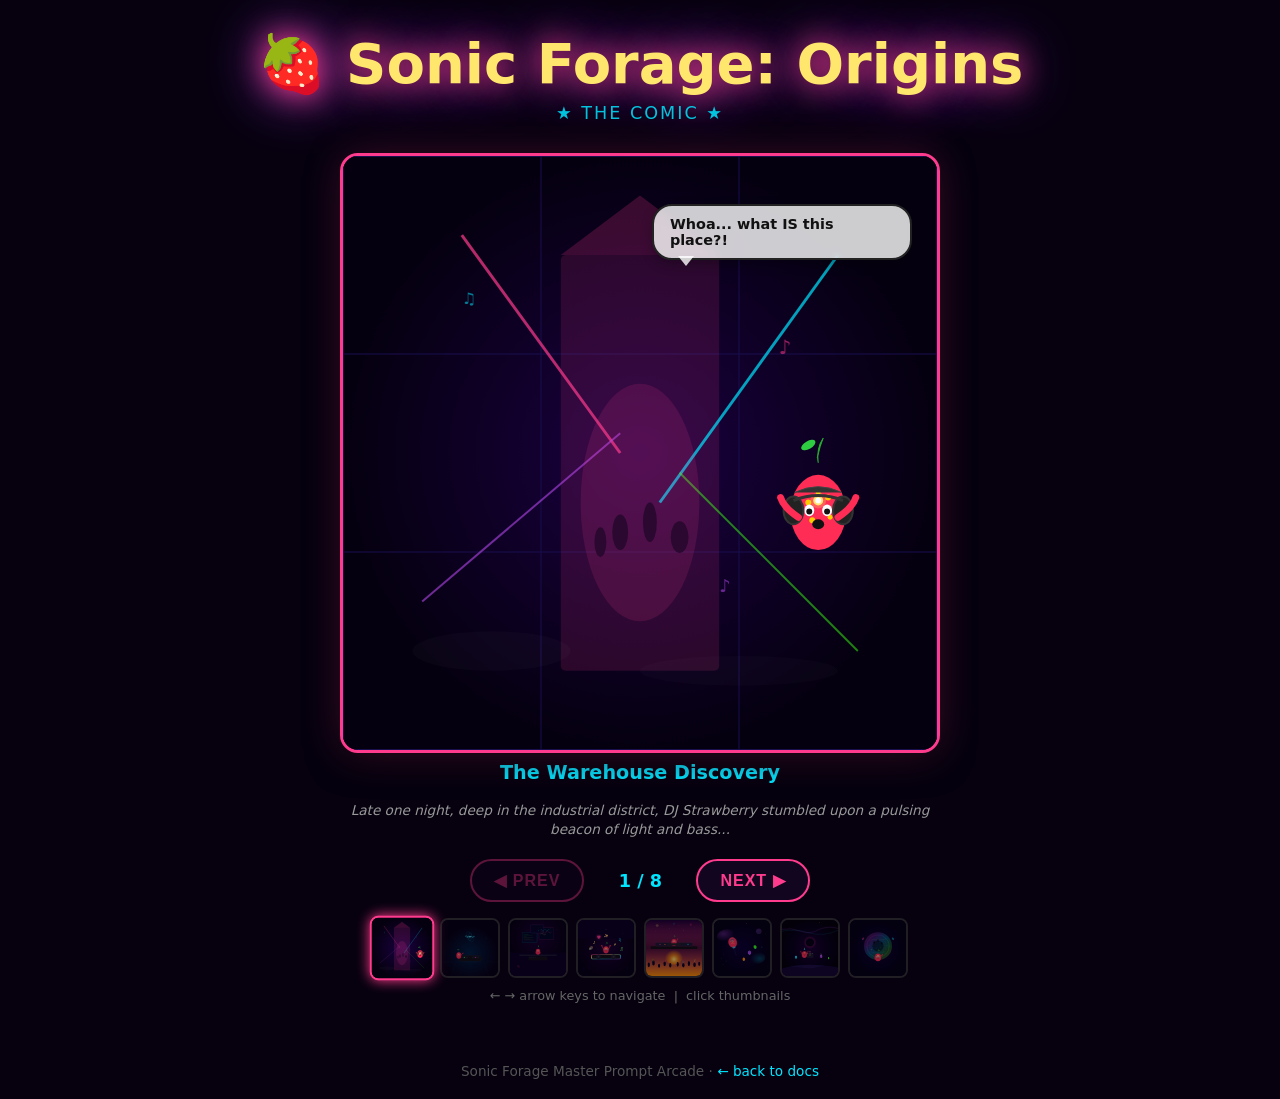
==== docs/comic/index.html @ 228ce19d "feat: add Sonic Forage origin comic strip" ====
<!DOCTYPE html>
<html lang="en">
<head>
<meta charset="utf-8">
<meta name="viewport" content="width=device-width,initial-scale=1">
<title>Sonic Forage: Origin Comic</title>
<style>
  :root {
    --bg: #06000f;
    --card-bg: #120520;
    --pink: #ff3b8d;
    --cyan: #00e5ff;
    --yellow: #ffe66d;
    --purple: #b347ea;
    --green: #39ff14;
    --orange: #ff9100;
  }
  * { box-sizing:border-box; margin:0; padding:0; }
  body {
    background: var(--bg);
    color: #fff;
    font-family: 'Segoe UI', system-ui, sans-serif;
    display: flex;
    flex-direction: column;
    align-items: center;
    min-height: 100vh;
    overflow-x: hidden;
  }
  header {
    text-align: center;
    padding: 30px 20px 10px;
  }
  header h1 {
    font-size: clamp(28px, 6vw, 56px);
    color: var(--yellow);
    text-shadow: 0 0 30px var(--pink), 0 0 60px var(--purple);
    line-height: 1.2;
    margin-bottom: 6px;
  }
  header .subtitle {
    color: var(--cyan);
    font-size: 1.1rem;
    opacity: 0.85;
    letter-spacing: 2px;
  }

  /* ---------- comic reader ---------- */
  .reader {
    position: relative;
    width: 100%;
    max-width: 680px;
    margin: 20px auto 40px;
    display: flex;
    flex-direction: column;
    align-items: center;
  }
  .panel-wrapper {
    position: relative;
    width: 100%;
    max-width: 600px;
    aspect-ratio: 1 / 1;
    border: 3px solid var(--pink);
    border-radius: 18px;
    overflow: hidden;
    background: #0a0020;
    box-shadow: 0 0 40px #ff3b8d33, 0 8px 32px #0008;
    transition: opacity 0.3s, transform 0.3s;
  }
  .panel-wrapper.transitioning {
    opacity: 0;
    transform: scale(0.96);
  }
  .panel-svg {
    width: 100%;
    height: 100%;
    display: block;
  }

  /* speech bubble overlay */
  .bubble {
    position: absolute;
    background: #fffc;
    backdrop-filter: blur(4px);
    border: 2px solid #222;
    border-radius: 20px;
    padding: 10px 16px;
    font-weight: 700;
    font-size: 0.9rem;
    color: #111;
    max-width: 260px;
    box-shadow: 0 4px 12px #0004;
    z-index: 10;
    pointer-events: none;
    animation: popIn 0.4s ease-out;
  }
  .bubble::after {
    content: '';
    position: absolute;
    bottom: -8px;
    left: 24px;
    width: 0; height: 0;
    border-left: 8px solid transparent;
    border-right: 8px solid transparent;
    border-top: 10px solid #fffc;
  }
  .bubble.right::after { left: auto; right: 24px; }
  .bubble.thought {
    border-radius: 50px;
    background: #ffeef8ee;
    border-style: dashed;
  }
  @keyframes popIn {
    from { opacity:0; transform: translateY(10px) scale(0.9); }
    to { opacity:1; transform: translateY(0) scale(1); }
  }

  /* navigation */
  .nav {
    display: flex;
    align-items: center;
    gap: 16px;
    margin-top: 20px;
    flex-wrap: wrap;
    justify-content: center;
  }
  .nav button {
    background: var(--card-bg);
    border: 2px solid var(--pink);
    color: var(--pink);
    padding: 10px 22px;
    border-radius: 30px;
    font-size: 1rem;
    font-weight: 700;
    cursor: pointer;
    transition: all 0.2s;
    letter-spacing: 1px;
  }
  .nav button:hover {
    background: var(--pink);
    color: #fff;
    box-shadow: 0 0 20px var(--pink);
  }
  .nav button:disabled {
    opacity: 0.35;
    cursor: default;
    pointer-events: none;
  }
  .nav .panel-indicator {
    color: var(--cyan);
    font-weight: 700;
    font-size: 1.1rem;
    min-width: 80px;
    text-align: center;
  }

  /* thumbnail strip */
  .thumb-strip {
    display: flex;
    gap: 8px;
    flex-wrap: wrap;
    justify-content: center;
    margin-top: 16px;
    max-width: 600px;
  }
  .thumb {
    width: 60px;
    height: 60px;
    border: 2px solid #333;
    border-radius: 8px;
    overflow: hidden;
    cursor: pointer;
    transition: all 0.2s;
    opacity: 0.6;
  }
  .thumb:hover, .thumb.active {
    border-color: var(--pink);
    opacity: 1;
    box-shadow: 0 0 12px var(--pink);
    transform: scale(1.08);
  }
  .thumb svg { width:100%; height:100%; }

  /* keyboard hint */
  .key-hint {
    color: #666;
    font-size: 0.8rem;
    margin-top: 10px;
    text-align: center;
  }

  footer {
    text-align: center;
    padding: 20px;
    color: #555;
    font-size: 0.85rem;
  }
  footer a { color: var(--cyan); text-decoration: none; }
  footer a:hover { color: var(--pink); }
</style>
</head>
<body>

<header>
  <h1>🍓 Sonic Forage: Origins</h1>
  <div class="subtitle">★ THE COMIC ★</div>
</header>

<div class="reader">
  <div class="panel-wrapper" id="panelContainer">
    <!-- panels injected by JS -->
  </div>

  <div class="nav">
    <button id="btnPrev" onclick="goPanel(-1)">◀ PREV</button>
    <span class="panel-indicator" id="panelIndicator">1 / 8</span>
    <button id="btnNext" onclick="goPanel(1)">NEXT ▶</button>
  </div>

  <div class="thumb-strip" id="thumbStrip"></div>

  <div class="key-hint">← → arrow keys to navigate &nbsp;|&nbsp; click thumbnails</div>
</div>

<footer>
  Sonic Forage Master Prompt Arcade · <a href="../">← back to docs</a>
</footer>

<script>
// ========== PANEL DATA ==========
const panels = [
  {
    title: "The Warehouse Discovery",
    caption: "Late one night, deep in the industrial district, DJ Strawberry stumbled upon a pulsing beacon of light and bass...",
    bubble: { text: "Whoa... what IS this place?!", top: "8%", left: "52%", cls: "" },
    svg: `<defs>
      <radialGradient id="g1" cx="50%" cy="50%"><stop offset="0%" stop-color="#1a0040"/><stop offset="100%" stop-color="#050010"/></radialGradient>
      <linearGradient id="laser1" x1="0" y1="0" x2="1" y2="1"><stop offset="0%" stop-color="#ff3b8d"/><stop offset="100%" stop-color="#ff3b8d00"/></linearGradient>
      <linearGradient id="laser2" x1="1" y1="0" x2="0" y2="1"><stop offset="0%" stop-color="#00e5ff"/><stop offset="100%" stop-color="#00e5ff00"/></linearGradient>
      <radialGradient id="glow3" cx="50%" cy="30%"><stop offset="0%" stop-color="#ffe66d"/><stop offset="50%" stop-color="#ff3b8d88"/><stop offset="100%" stop-color="#ff3b8d00"/></radialGradient>
    </defs>
    <rect width="600" height="600" fill="url(#g1)"/>
    <!-- warehouse structure -->
    <rect x="0" y="0" width="600" height="600" fill="none" stroke="#1a1050" stroke-width="2"/>
    <line x1="0" y1="200" x2="600" y2="200" stroke="#1a1050" stroke-width="1"/>
    <line x1="0" y1="400" x2="600" y2="400" stroke="#1a1050" stroke-width="1"/>
    <line x1="200" y1="0" x2="200" y2="600" stroke="#1a1050" stroke-width="1"/>
    <line x1="400" y1="0" x2="400" y2="600" stroke="#1a1050" stroke-width="1"/>
    <!-- doorway light -->
    <rect x="220" y="100" width="160" height="420" fill="#ff3b8d22" rx="5"/>
    <polygon points="220,100 300,40 380,100" fill="#ff3b8d33"/>
    <!-- laser beams -->
    <line x1="280" y1="300" x2="120" y2="80" stroke="#ff3b8d" stroke-width="3" opacity="0.7"/>
    <line x1="320" y1="350" x2="500" y2="100" stroke="#00e5ff" stroke-width="3" opacity="0.7"/>
    <line x1="280" y1="280" x2="80" y2="450" stroke="#b347ea" stroke-width="2" opacity="0.6"/>
    <line x1="340" y1="320" x2="520" y2="500" stroke="#39ff14" stroke-width="2" opacity="0.5"/>
    <!-- crowd silhouettes inside -->
    <ellipse cx="280" cy="380" rx="8" ry="18" fill="#0a0020"/>
    <ellipse cx="310" cy="370" rx="7" ry="20" fill="#0a0020"/>
    <ellipse cx="340" cy="385" rx="9" ry="16" fill="#0a0020"/>
    <ellipse cx="260" cy="390" rx="6" ry="15" fill="#0a0020"/>
    <!-- DJ Strawberry at entrance -->
    <g transform="translate(480, 320)">
      <!-- body -->
      <ellipse cx="0" cy="40" rx="28" ry="38" fill="#ff2d55"/>
      <!-- strawberry seeds -->
      <circle cx="-10" cy="30" r="3" fill="#ffcc00"/>
      <circle cx="10" cy="25" r="3" fill="#ffcc00"/>
      <circle cx="-6" cy="48" r="3" fill="#ffcc00"/>
      <circle cx="12" cy="45" r="2.5" fill="#ffcc00"/>
      <circle cx="0" cy="20" r="2.5" fill="#ffcc00"/>
      <!-- stem -->
      <path d="M0,-10 Q-2,-25 5,-35 Q2,-28 -1,-15" fill="#2ecc40" stroke="#27ae30" stroke-width="1"/>
      <ellipse cx="-10" cy="-28" rx="8" ry="4" fill="#2ecc40" transform="rotate(-30,-10,-28)"/>
      <!-- eyes -->
      <ellipse cx="-9" cy="38" rx="5" ry="6" fill="white"/>
      <ellipse cx="9" cy="38" rx="5" ry="6" fill="white"/>
      <circle cx="-9" cy="39" r="3" fill="#111"/>
      <circle cx="9" cy="39" r="3" fill="#111"/>
      <!-- third eye - glowing -->
      <circle cx="0" cy="28" r="5" fill="#ffe66d"/>
      <circle cx="0" cy="28" r="8" fill="#ffe66d44"/>
      <circle cx="0" cy="28" r="3" fill="#fff"/>
      <!-- mouth - amazed -->
      <ellipse cx="0" cy="52" rx="6" ry="5" fill="#111"/>
      <!-- headphones -->
      <ellipse cx="-25" cy="38" rx="10" ry="14" fill="#222" stroke="#333" stroke-width="2"/>
      <ellipse cx="25" cy="38" rx="10" ry="14" fill="#222" stroke="#333" stroke-width="2"/>
      <path d="M-25,28 Q0,18 25,28" fill="none" stroke="#333" stroke-width="3"/>
      <!-- hoodie hint -->
      <path d="M-24,20 Q0,8 24,20" fill="#333" stroke="#444" stroke-width="1"/>
      <!-- arms -->
      <path d="M-20,45 Q-35,35 -38,25" fill="none" stroke="#ff2d55" stroke-width="7" stroke-linecap="round"/>
      <path d="M20,45 Q35,35 38,25" fill="none" stroke="#ff2d55" stroke-width="7" stroke-linecap="round"/>
    </g>
    <!-- smoke/fog -->
    <ellipse cx="150" cy="500" rx="80" ry="20" fill="#fff1" opacity="0.3"/>
    <ellipse cx="400" cy="520" rx="100" ry="15" fill="#fff1" opacity="0.25"/>
    <!-- music notes floating -->
    <text x="440" y="200" font-size="20" fill="#ff3b8d88">♪</text>
    <text x="120" y="150" font-size="16" fill="#00e5ff88">♫</text>
    <text x="380" y="440" font-size="18" fill="#b347ea88">♪</text>
    <!-- glow from inside -->
    <ellipse cx="300" cy="350" rx="60" ry="120" fill="#ff3b8d22"/>`
  },
  {
    title: "Meeting Ralph",
    caption: "Inside, the music wasn't coming from a DJ — it was alive. A swirling AI entity named Ralph introduced itself...",
    bubble: { text: "Hello, little berry. I am Ralph — the AI loop. Wanna jam?", top: "70%", left: "8%", cls: "" },
    svg: `<defs>
      <radialGradient id="g2" cx="50%" cy="60%"><stop offset="0%" stop-color="#002040"/><stop offset="100%" stop-color="#050010"/></radialGradient>
      <linearGradient id="ralphGrad" x1="0" y1="1" x2="0" y2="0"><stop offset="0%" stop-color="#00e5ff"/><stop offset="50%" stop-color="#00e5ffaa"/><stop offset="100%" stop-color="#00e5ff00"/></linearGradient>
    </defs>
    <rect width="600" height="600" fill="url(#g2)"/>
    <!-- grid floor -->
    <line x1="0" y1="450" x2="600" y2="450" stroke="#003366" stroke-width="1"/>
    <line x1="0" y1="500" x2="600" y2="500" stroke="#00336644" stroke-width="1"/>
    <line x1="0" y1="550" x2="600" y2="550" stroke="#00336622" stroke-width="1"/>
    <line x1="150" y1="450" x2="100" y2="600" stroke="#003366" stroke-width="1"/>
    <line x1="300" y1="450" x2="300" y2="600" stroke="#003366" stroke-width="1"/>
    <line x1="450" y1="450" x2="500" y2="600" stroke="#003366" stroke-width="1"/>
    <!-- DJ deck -->
    <rect x="180" y="380" width="240" height="60" rx="10" fill="#111" stroke="#333" stroke-width="2"/>
    <rect x="200" y="390" width="80" height="20" rx="5" fill="#1a1a2e"/>
    <circle cx="240" cy="400" r="6" fill="#39ff14" opacity="0.8"/>
    <rect x="320" y="390" width="80" height="20" rx="5" fill="#1a1a2e"/>
    <circle cx="360" cy="400" r="6" fill="#ff3b8d" opacity="0.8"/>
    <!-- Ralph - the AI loop -->
    <g transform="translate(300, 180)">
      <!-- energy rings -->
      <ellipse cx="0" cy="0" rx="60" ry="25" fill="none" stroke="#00e5ff" stroke-width="2" opacity="0.4">
        <animateTransform attributeName="transform" type="rotate" from="0" to="360" dur="8s" repeatCount="indefinite"/>
      </ellipse>
      <ellipse cx="0" cy="0" rx="45" ry="18" fill="none" stroke="#00e5ff" stroke-width="2" opacity="0.6">
        <animateTransform attributeName="transform" type="rotate" from="360" to="0" dur="6s" repeatCount="indefinite"/>
      </ellipse>
      <!-- waveform body -->
      <path d="M-50,0 Q-40,-30 -30,10 Q-20,-25 -10,5 Q0,-20 10,0 Q20,-15 30,10 Q40,-20 50,0" fill="none" stroke="#00e5ff" stroke-width="4"/>
      <path d="M-50,0 Q-40,-30 -30,10 Q-20,-25 -10,5 Q0,-20 10,0 Q20,-15 30,10 Q40,-20 50,0" fill="none" stroke="#fff" stroke-width="1.5" opacity="0.7"/>
      <!-- circuit patterns -->
      <circle cx="0" cy="0" r="4" fill="#fff"/>
      <circle cx="0" cy="0" r="12" fill="#00e5ff33"/>
      <circle cx="0" cy="0" r="20" fill="#00e5ff11"/>
      <!-- "eye" center -->
      <ellipse cx="0" cy="0" rx="8" ry="5" fill="#fff"/>
      <ellipse cx="0" cy="0" rx="4" ry="2.5" fill="#003366"/>
    </g>
    <!-- DJ Strawberry reaching out -->
    <g transform="translate(180, 340)">
      <ellipse cx="0" cy="40" rx="26" ry="34" fill="#ff2d55"/>
      <circle cx="-8" cy="30" r="2.5" fill="#ffcc00"/>
      <circle cx="10" cy="28" r="2.5" fill="#ffcc00"/>
      <circle cx="-4" cy="46" r="2.5" fill="#ffcc00"/>
      <path d="M0,-8 Q-2,-20 4,-30" fill="#2ecc40" stroke="#27ae30" stroke-width="1"/>
      <ellipse cx="-8" cy="-24" rx="7" ry="3" fill="#2ecc40" transform="rotate(-25,-8,-24)"/>
      <ellipse cx="-8" cy="36" rx="5" ry="5" fill="white"/>
      <ellipse cx="8" cy="36" rx="5" ry="5" fill="white"/>
      <circle cx="-8" cy="37" r="2.5" fill="#111"/>
      <circle cx="8" cy="37" r="2.5" fill="#111"/>
      <circle cx="0" cy="26" r="4" fill="#ffe66d"/>
      <circle cx="0" cy="26" r="7" fill="#ffe66d44"/>
      <!-- arm reaching out -->
      <path d="M15,45 Q30,30 45,15" fill="none" stroke="#ff2d55" stroke-width="7" stroke-linecap="round"/>
      <circle cx="45" cy="15" r="5" fill="#ff2d55"/>
    </g>
    <text x="120" y="540" font-size="16" fill="#00e5ff55">♪</text>
    <text x="460" y="200" font-size="20" fill="#00e5ff55">♫</text>`
  },
  {
    title: "Building the OS",
    caption: "Inspired, DJ Strawberry retreated to the lab. Days and nights blur as code, waveforms, and strawberries fuse into something new...",
    bubble: { text: "If I can teach the machines to feel the groove... we can set music FREE!", top: "10%", left: "8%", cls: "thought" },
    svg: `<defs>
      <radialGradient id="g3" cx="50%" cy="30%"><stop offset="0%" stop-color="#1a0030"/><stop offset="100%" stop-color="#050010"/></radialGradient>
    </defs>
    <rect width="600" height="600" fill="url(#g3)"/>
    <!-- room -->
    <rect x="0" y="350" width="600" height="250" fill="#0a0020"/>
    <!-- desk -->
    <rect x="100" y="370" width="400" height="15" rx="4" fill="#1a1a2e"/>
    <!-- holographic screens -->
    <rect x="130" y="130" width="160" height="110" rx="8" fill="#000822" stroke="#00e5ff" stroke-width="1.5" opacity="0.9"/>
    <rect x="310" y="80" width="160" height="130" rx="8" fill="#000822" stroke="#ff3b8d" stroke-width="1.5" opacity="0.9"/>
    <rect x="220" y="50" width="140" height="90" rx="8" fill="#000822" stroke="#b347ea" stroke-width="1.5" opacity="0.8"/>
    <!-- code on screens -->
    <line x1="145" y1="155" x2="200" y2="155" stroke="#39ff14" stroke-width="1.5" opacity="0.8"/>
    <line x1="145" y1="165" x2="240" y2="165" stroke="#39ff14" stroke-width="1.5" opacity="0.6"/>
    <line x1="145" y1="175" x2="180" y2="175" stroke="#39ff14" stroke-width="1.5" opacity="0.8"/>
    <line x1="145" y1="185" x2="250" y2="185" stroke="#ffe66d" stroke-width="1.5" opacity="0.7"/>
    <line x1="145" y1="195" x2="210" y2="195" stroke="#39ff14" stroke-width="1.5" opacity="0.6"/>
    <line x1="145" y1="205" x2="230" y2="205" stroke="#39ff14" stroke-width="1.5" opacity="0.8"/>
    <line x1="145" y1="215" x2="260" y2="215" stroke="#ff3b8d" stroke-width="1.5" opacity="0.7"/>
    <!-- waveforms -->
    <path d="M325,110 Q335,90 345,110 Q355,130 365,110 Q375,90 385,110 Q395,130 405,110 Q415,90 425,110" fill="none" stroke="#00e5ff" stroke-width="2"/>
    <path d="M325,130 Q340,110 355,130 Q370,150 385,130 Q400,110 415,130 Q430,150 445,130" fill="none" stroke="#ff3b8d" stroke-width="2"/>
    <path d="M325,150 Q340,135 355,150 Q370,165 385,150" fill="none" stroke="#ffe66d" stroke-width="2"/>
    <!-- music notes on screens -->
    <text x="300" y="120" font-size="14" fill="#00e5ff">♫</text>
    <text x="430" y="100" font-size="12" fill="#ff3b8d">♪</text>
    <!-- keyboard -->
    <rect x="200" y="390" width="200" height="40" rx="6" fill="#111" stroke="#333" stroke-width="1"/>
    <g fill="#1a1a2e">
      <rect x="208" y="396" width="14" height="12" rx="2"/>
      <rect x="226" y="396" width="14" height="12" rx="2"/>
      <rect x="244" y="396" width="14" height="12" rx="2"/>
      <rect x="262" y="396" width="14" height="12" rx="2"/>
    </g>
    <!-- DJ Strawberry at desk -->
    <g transform="translate(300, 300)">
      <ellipse cx="0" cy="40" rx="24" ry="32" fill="#ff2d55"/>
      <circle cx="-7" cy="28" r="2" fill="#ffcc00"/>
      <circle cx="8" cy="30" r="2" fill="#ffcc00"/>
      <circle cx="-3" cy="44" r="2" fill="#ffcc00"/>
      <path d="M0,-6 Q-1,-16 4,-24" fill="#2ecc40" stroke="#27ae30" stroke-width="1"/>
      <ellipse cx="6" cy="-20" rx="7" ry="3" fill="#2ecc40" transform="rotate(20,6,-20)"/>
      <!-- focused eyes -->
      <ellipse cx="-7" cy="34" rx="4" ry="4" fill="white"/>
      <ellipse cx="7" cy="34" rx="4" ry="4" fill="white"/>
      <circle cx="-7" cy="35" r="2.2" fill="#111"/>
      <circle cx="7" cy="35" r="2.2" fill="#111"/>
      <circle cx="0" cy="24" r="4" fill="#ffe66d"/>
      <circle cx="0" cy="24" r="6" fill="#ffe66d44"/>
      <!-- determined mouth -->
      <line x1="-4" y1="46" x2="4" y2="46" stroke="#111" stroke-width="2" stroke-linecap="round"/>
      <!-- arms typing -->
      <path d="M-15,45 Q-25,50 -30,55" fill="none" stroke="#ff2d55" stroke-width="6" stroke-linecap="round"/>
      <path d="M15,45 Q25,50 30,55" fill="none" stroke="#ff2d55" stroke-width="6" stroke-linecap="round"/>
    </g>
    <!-- ambient elements -->
    <text x="80" y="500" font-size="24" fill="#b347ea33">🍓</text>
    <text x="480" y="300" font-size="18" fill="#ffe66d33">⚡</text>
    <circle cx="500" cy="100" r="2" fill="#fff" opacity="0.5"/>
    <circle cx="100" cy="80" r="1.5" fill="#fff" opacity="0.4"/>
    <circle cx="550" cy="250" r="1" fill="#fff" opacity="0.3"/>`
  },
  {
    title: "The Unicode CDJ",
    caption: "The breakthrough: a DJ controller that speaks in Unicode glyphs. Music symbols float, hearts pulse, lightning strikes the beat...",
    bubble: { text: "BEHOLD! The Unicode CDJ — where every symbol becomes a SOUND! ♪⚡♥", top: "8%", left: "10%", cls: "" },
    svg: `<defs>
      <radialGradient id="g4" cx="50%" cy="50%"><stop offset="0%" stop-color="#1a0030"/><stop offset="100%" stop-color="#050010"/></radialGradient>
      <linearGradient id="rainbow" x1="0" y1="0" x2="1" y2="1"><stop offset="0%" stop-color="#ff3b8d"/><stop offset="33%" stop-color="#ffe66d"/><stop offset="66%" stop-color="#00e5ff"/><stop offset="100%" stop-color="#b347ea"/></linearGradient>
    </defs>
    <rect width="600" height="600" fill="url(#g4)"/>
    <!-- stage backdrop -->
    <rect x="0" y="0" width="600" height="200" fill="#0a0020"/>
    <!-- DJ deck "Unicode CDJ" -->
    <rect x="140" y="370" width="320" height="50" rx="12" fill="url(#rainbow)" opacity="0.9"/>
    <rect x="150" y="376" width="300" height="38" rx="8" fill="#111"/>
    <!-- deck platters -->
    <circle cx="220" cy="395" r="25" fill="#1a1a2e" stroke="#333" stroke-width="1.5"/>
    <circle cx="220" cy="395" r="10" fill="#333"/>
    <circle cx="380" cy="395" r="25" fill="#1a1a2e" stroke="#333" stroke-width="1.5"/>
    <circle cx="380" cy="395" r="10" fill="#333"/>
    <!-- Unicode glyphs floating -->
    <text x="160" y="260" font-size="40" fill="#ffe66d" filter="drop-shadow(0 0 8px #ffe66d)">♪</text>
    <text x="430" y="230" font-size="36" fill="#00e5ff" filter="drop-shadow(0 0 8px #00e5ff)">♫</text>
    <text x="200" y="200" font-size="50" fill="#ff3b8d" filter="drop-shadow(0 0 10px #ff3b8d)">♥</text>
    <text x="380" y="280" font-size="44" fill="#ffe66d" filter="drop-shadow(0 0 8px #ffe66d)">⚡</text>
    <text x="280" y="180" font-size="38" fill="#b347ea" filter="drop-shadow(0 0 8px #b347ea)">✨</text>
    <text x="450" y="320" font-size="30" fill="#39ff14" filter="drop-shadow(0 0 6px #39ff14)">🎵</text>
    <text x="120" y="310" font-size="32" fill="#ff9100" filter="drop-shadow(0 0 6px #ff9100)">🔊</text>
    <!-- glyph trails -->
    <line x1="220" y1="320" x2="180" y2="270" stroke="#ffe66d" stroke-width="1" opacity="0.5"/>
    <line x1="380" y1="320" x2="430" y2="270" stroke="#00e5ff" stroke-width="1" opacity="0.5"/>
    <!-- DJ Strawberry triumphant -->
    <g transform="translate(300, 280)">
      <ellipse cx="0" cy="40" rx="30" ry="38" fill="#ff2d55"/>
      <circle cx="-12" cy="28" r="3" fill="#ffcc00"/>
      <circle cx="12" cy="24" r="3" fill="#ffcc00"/>
      <circle cx="-6" cy="48" r="3" fill="#ffcc00"/>
      <circle cx="10" cy="46" r="3" fill="#ffcc00"/>
      <circle cx="0" cy="18" r="2.5" fill="#ffcc00"/>
      <path d="M0,-12 Q-3,-28 6,-40 Q3,-32 -1,-18" fill="#2ecc40" stroke="#27ae30" stroke-width="1"/>
      <ellipse cx="10" cy="-34" rx="9" ry="4" fill="#2ecc40" transform="rotate(25,10,-34)"/>
      <!-- excited eyes -->
      <ellipse cx="-10" cy="34" rx="6" ry="6" fill="white"/>
      <ellipse cx="10" cy="34" rx="6" ry="6" fill="white"/>
      <circle cx="-10" cy="35" r="3" fill="#111"/>
      <circle cx="10" cy="35" r="3" fill="#111"/>
      <!-- sparkle in eyes -->
      <circle cx="-11" cy="33" r="1.5" fill="white"/>
      <circle cx="9" cy="33" r="1.5" fill="white"/>
      <!-- third eye -->
      <circle cx="0" cy="22" r="5" fill="#ffe66d"/>
      <circle cx="0" cy="22" r="9" fill="#ffe66d44"/>
      <circle cx="0" cy="22" r="2.5" fill="#fff"/>
      <!-- big grin -->
      <path d="M-8,48 Q0,56 8,48" fill="none" stroke="#111" stroke-width="2.5" stroke-linecap="round"/>
      <!-- arms up -->
      <path d="M-20,40 Q-40,15 -45,-5" fill="none" stroke="#ff2d55" stroke-width="8" stroke-linecap="round"/>
      <path d="M20,40 Q40,15 45,-5" fill="none" stroke="#ff2d55" stroke-width="8" stroke-linecap="round"/>
      <!-- hands -->
      <circle cx="-45" cy="-5" r="6" fill="#ff2d55"/>
      <circle cx="45" cy="-5" r="6" fill="#ff2d55"/>
    </g>
    <!-- crowd silhouettes at bottom -->
    <g fill="#0a0020">
      <ellipse cx="60" cy="520" rx="10" ry="20"/>
      <ellipse cx="120" cy="510" rx="12" ry="22"/>
      <ellipse cx="200" cy="530" rx="9" ry="18"/>
      <ellipse cx="350" cy="515" rx="11" ry="21"/>
      <ellipse cx="450" cy="525" rx="10" ry="19"/>
      <ellipse cx="530" cy="510" rx="11" ry="20"/>
    </g>
    <!-- sparkles -->
    <circle cx="150" cy="160" r="2" fill="#fff" opacity="0.7"/>
    <circle cx="480" cy="140" r="2" fill="#fff" opacity="0.6"/>
    <circle cx="300" cy="100" r="3" fill="#ffe66d" opacity="0.8"/>`
  },
  {
    title: "Community Festival",
    caption: "Word spread. The Unicode CDJ + Ralph's AI loops created something magical. The first Sonic Forage community festival was born...",
    bubble: { text: "THIS is Sonic Forage! Every berry, every beat, every soul — TOGETHER!", top: "8%", left: "5%", cls: "" },
    svg: `<defs>
      <linearGradient id="sky" x1="0" y1="0" x2="0" y2="1"><stop offset="0%" stop-color="#1a0030"/><stop offset="50%" stop-color="#ff3b8d44"/><stop offset="100%" stop-color="#ff9100"/></linearGradient>
      <radialGradient id="sun" cx="50%" cy="70%"><stop offset="0%" stop-color="#ffe66d"/><stop offset="50%" stop-color="#ff9100aa"/><stop offset="100%" stop-color="#ff910000"/></radialGradient>
    </defs>
    <rect width="600" height="600" fill="url(#sky)"/>
    <!-- sun -->
    <circle cx="300" cy="380" r="100" fill="url(#sun)"/>
    <!-- stage -->
    <rect x="50" y="280" width="500" height="30" rx="6" fill="#111" stroke="#333" stroke-width="1"/>
    <rect x="100" y="240" width="400" height="40" rx="8" fill="#1a1a2e" stroke="#ff3b8d" stroke-width="1"/>
    <!-- stage decorations -->
    <circle cx="150" cy="260" r="6" fill="#ff3b8d"/>
    <circle cx="300" cy="260" r="6" fill="#ffe66d"/>
    <circle cx="450" cy="260" r="6" fill="#00e5ff"/>
    <!-- strawberry motif banner -->
    <text x="190" y="268" font-size="14" fill="#ff3b8d">🍓</text>
    <text x="340" y="268" font-size="14" fill="#ff3b8d">🍓</text>
    <!-- DJ Strawberry on stage -->
    <g transform="translate(300, 200)">
      <ellipse cx="0" cy="40" rx="28" ry="36" fill="#ff2d55"/>
      <circle cx="-10" cy="28" r="3" fill="#ffcc00"/>
      <circle cx="10" cy="24" r="3" fill="#ffcc00"/>
      <circle cx="-5" cy="46" r="3" fill="#ffcc00"/>
      <circle cx="12" cy="44" r="2.5" fill="#ffcc00"/>
      <path d="M0,-10 Q-2,-24 5,-34" fill="#2ecc40" stroke="#27ae30" stroke-width="1"/>
      <ellipse cx="8" cy="-28" rx="8" ry="3" fill="#2ecc40" transform="rotate(22,8,-28)"/>
      <ellipse cx="-9" cy="34" rx="5" ry="5" fill="white"/>
      <ellipse cx="9" cy="34" rx="5" ry="5" fill="white"/>
      <circle cx="-9" cy="35" r="2.5" fill="#111"/>
      <circle cx="9" cy="35" r="2.5" fill="#111"/>
      <circle cx="0" cy="22" r="4" fill="#ffe66d"/>
      <circle cx="0" cy="22" r="7" fill="#ffe66d44"/>
      <path d="M-5,48 Q0,54 5,48" fill="none" stroke="#111" stroke-width="2"/>  
      <!-- one hand on deck, one raised -->
      <path d="M-18,44 Q-25,50 -22,60" fill="none" stroke="#ff2d55" stroke-width="7" stroke-linecap="round"/>
      <path d="M18,40 Q35,20 40,0" fill="none" stroke="#ff2d55" stroke-width="7" stroke-linecap="round"/>
    </g>
    <!-- DJ deck on stage -->
    <rect x="230" y="250" width="140" height="20" rx="4" fill="#222" stroke="#333" stroke-width="1"/>
    <!-- crowd -->
    <g fill="#0a0020">
      <ellipse cx="30" cy="480" rx="12" ry="25"/>
      <ellipse cx="80" cy="460" rx="14" ry="28"/>
      <ellipse cx="140" cy="490" rx="11" ry="22"/>
      <ellipse cx="200" cy="470" rx="13" ry="26"/>
      <ellipse cx="260" cy="485" rx="12" ry="24"/>
      <ellipse cx="340" cy="475" rx="11" ry="25"/>
      <ellipse cx="400" cy="485" rx="13" ry="23"/>
      <ellipse cx="460" cy="465" rx="12" ry="27"/>
      <ellipse cx="520" cy="480" rx="14" ry="24"/>
      <ellipse cx="570" cy="470" rx="11" ry="22"/>
    </g>
    <!-- glow sticks -->
    <line x1="80" y1="440" x2="75" y2="420" stroke="#39ff14" stroke-width="3" stroke-linecap="round"/>
    <line x1="200" y1="450" x2="210" y2="430" stroke="#ff3b8d" stroke-width="3" stroke-linecap="round"/>
    <line x1="400" y1="460" x2="395" y2="440" stroke="#00e5ff" stroke-width="3" stroke-linecap="round"/>
    <line x1="520" y1="445" x2="525" y2="425" stroke="#ffe66d" stroke-width="3" stroke-linecap="round"/>
    <!-- confetti -->
    <rect x="100" y="120" width="6" height="3" fill="#ff3b8d" transform="rotate(30,100,120)" opacity="0.8"/>
    <rect x="250" y="90" width="5" height="3" fill="#00e5ff" transform="rotate(-20,250,90)" opacity="0.7"/>
    <rect x="400" y="110" width="6" height="3" fill="#ffe66d" transform="rotate(45,400,110)" opacity="0.8"/>
    <rect x="520" y="80" width="5" height="3" fill="#b347ea" transform="rotate(-35,520,80)" opacity="0.7"/>
    <rect x="170" y="70" width="5" height="3" fill="#39ff14" transform="rotate(15,170,70)" opacity="0.6"/>
    <rect x="350" y="60" width="6" height="3" fill="#ff3b8d" transform="rotate(-10,350,60)" opacity="0.7"/>
    <!-- fireworks -->
    <circle cx="120" cy="60" r="15" fill="#ffe66d44"/>
    <circle cx="480" cy="50" r="12" fill="#ff3b8d44"/>
    <circle cx="300" cy="40" r="10" fill="#00e5ff33"/>
    <line x1="120" y1="60" x2="100" y2="30" stroke="#ffe66d" stroke-width="1" opacity="0.5"/>
    <line x1="120" y1="60" x2="140" y2="35" stroke="#ffe66d" stroke-width="1" opacity="0.5"/>
    <line x1="480" y1="50" x2="460" y2="20" stroke="#ff3b8d" stroke-width="1" opacity="0.5"/>
    <line x1="480" y1="50" x2="500" y2="25" stroke="#ff3b8d" stroke-width="1" opacity="0.5"/>`
  },
  {
    title: "Intergalactic 2045",
    caption: "The festival outgrew Earth. DJ Strawberry and Ralph converted a spaceship into a mobile rave, launching the 2045 Intergalactic Tour...",
    bubble: { text: "Next stop: ANDROMEDA! The galaxy needs to FEEL this bass! 🚀", top: "60%", left: "52%", cls: "" },
    svg: `<defs>
      <radialGradient id="g6" cx="50%" cy="50%"><stop offset="0%" stop-color="#0a0030"/><stop offset="100%" stop-color="#020010"/></radialGradient>
      <radialGradient id="nebula1" cx="30%" cy="30%"><stop offset="0%" stop-color="#b347ea66"/><stop offset="100%" stop-color="#b347ea00"/></radialGradient>
      <radialGradient id="nebula2" cx="70%" cy="60%"><stop offset="0%" stop-color="#00e5ff44"/><stop offset="100%" stop-color="#00e5ff00"/></radialGradient>
    </defs>
    <rect width="600" height="600" fill="url(#g6)"/>
    <!-- nebulae -->
    <ellipse cx="150" cy="180" rx="120" ry="80" fill="url(#nebula1)"/>
    <ellipse cx="450" cy="400" rx="100" ry="70" fill="url(#nebula2)"/>
    <!-- stars -->
    <circle cx="50" cy="30" r="1.5" fill="#fff" opacity="0.8"/>
    <circle cx="180" cy="60" r="1" fill="#fff" opacity="0.6"/>
    <circle cx="350" cy="40" r="2" fill="#fff" opacity="0.9"/>
    <circle cx="500" cy="80" r="1" fill="#fff" opacity="0.5"/>
    <circle cx="550" cy="150" r="1.5" fill="#fff" opacity="0.7"/>
    <circle cx="30" cy="400" r="1" fill="#fff" opacity="0.6"/>
    <circle cx="570" cy="500" r="1.5" fill="#fff" opacity="0.8"/>
    <circle cx="100" cy="250" r="1" fill="#fff" opacity="0.5"/>
    <circle cx="480" cy="220" r="1" fill="#fff" opacity="0.6"/>
    <!-- distant planet -->
    <circle cx="480" cy="120" r="30" fill="#2d1b4e"/>
    <ellipse cx="470" cy="115" rx="20" ry="4" fill="#b347ea33" transform="rotate(-20,470,115)"/>
    <!-- strawberry spaceship -->
    <g transform="translate(200, 240) rotate(-15)">
      <!-- ship body - strawberry shape -->
      <ellipse cx="0" cy="0" rx="45" ry="55" fill="#ff2d55"/>
      <ellipse cx="0" cy="0" rx="45" ry="55" fill="none" stroke="#ff5c7a" stroke-width="2"/>
      <!-- seeds as windows -->
      <circle cx="-15" cy="-15" r="6" fill="#ffe66d44" stroke="#ffe66d" stroke-width="1"/>
      <circle cx="15" cy="-10" r="6" fill="#ffe66d44" stroke="#ffe66d" stroke-width="1"/>
      <circle cx="-10" cy="10" r="5" fill="#ffe66d44" stroke="#ffe66d" stroke-width="1"/>
      <circle cx="10" cy="15" r="5" fill="#ffe66d44" stroke="#ffe66d" stroke-width="1"/>
      <circle cx="0" cy="-5" r="7" fill="#ffe66d66" stroke="#ffe66d" stroke-width="1.5"/>
      <!-- cockpit window -->
      <ellipse cx="0" cy="-25" rx="18" ry="14" fill="#00336688" stroke="#00e5ff" stroke-width="2"/>
      <!-- DJ Strawberry in cockpit -->
      <ellipse cx="0" cy="-22" rx="10" ry="9" fill="#ff2d55"/>
      <circle cx="-4" cy="-24" r="1.5" fill="#ffcc00"/>
      <circle cx="4" cy="-23" r="1.5" fill="#ffcc00"/>
      <circle cx="0" cy="-26" r="2.5" fill="#ffe66d"/>
      <circle cx="0" cy="-26" r="4" fill="#ffe66d44"/>
      <ellipse cx="-3" cy="-20" rx="2" ry="2" fill="white"/>
      <ellipse cx="3" cy="-20" rx="2" ry="2" fill="white"/>
      <!-- engine glow -->
      <ellipse cx="0" cy="55" rx="20" ry="10" fill="#00e5ff88"/>
      <ellipse cx="0" cy="60" rx="10" ry="5" fill="#fff6"/>
      <!-- trail -->
      <path d="M-10,55 Q-5,100 0,140" fill="none" stroke="#00e5ff" stroke-width="2" opacity="0.4"/>
      <path d="M10,55 Q5,110 0,150" fill="none" stroke="#ff3b8d" stroke-width="2" opacity="0.3"/>
      <!-- "2045" registration -->
      <text x="-14" y="38" font-size="8" fill="#ffe66d88" font-family="monospace">2045</text>
    </g>
    <!-- follower ships -->
    <g transform="translate(380, 350) rotate(-10)">
      <ellipse cx="0" cy="0" rx="18" ry="22" fill="#b347ea"/>
      <ellipse cx="0" cy="20" rx="8" ry="4" fill="#00e5ff88"/>
      <circle cx="0" cy="-8" r="6" fill="#00336688" stroke="#00e5ff" stroke-width="1"/>
    </g>
    <g transform="translate(320, 420) rotate(-8)">
      <ellipse cx="0" cy="0" rx="14" ry="18" fill="#ff9100"/>
      <ellipse cx="0" cy="16" rx="6" ry="3" fill="#00e5ff88"/>
    </g>
    <g transform="translate(440, 290) rotate(-20)">
      <ellipse cx="0" cy="0" rx="16" ry="20" fill="#39ff14"/>
      <ellipse cx="0" cy="18" rx="7" ry="4" fill="#00e5ff88"/>
    </g>
    <!-- musical trail -->
    <text x="100" y="380" font-size="22" fill="#ff3b8d66">♪</text>
    <text x="70" y="420" font-size="18" fill="#00e5ff66">♫</text>
    <text x="130" y="450" font-size="20" fill="#ffe66d66">♪</text>
    <text x="90" y="480" font-size="16" fill="#b347ea66">🎵</text>
    <!-- arrow pointing right -->
    <text x="500" y="300" font-size="28" fill="#00e5ff44">➤</text>`
  },
  {
    title: "Eclipse Birthday Party",
    caption: "At the edge of the galaxy, DJ Strawberry's birthday aligned with a solar eclipse. The ultimate cosmic rave was inevitable...",
    bubble: { text: "An eclipse AND my birthday?! The universe KNEW we'd be here! 🎂🌑", top: "70%", left: "50%", cls: "" },
    svg: `<defs>
      <radialGradient id="g7" cx="50%" cy="50%"><stop offset="0%" stop-color="#1a0030"/><stop offset="70%" stop-color="#050015"/><stop offset="100%" stop-color="#020008"/></radialGradient>
      <radialGradient id="corona" cx="50%" cy="50%"><stop offset="0%" stop-color="#fff"/><stop offset="15%" stop-color="#ffe66d"/><stop offset="30%" stop-color="#ff9100"/><stop offset="60%" stop-color="#ff3b8d44"/><stop offset="100%" stop-color="#ff3b8d00"/></radialGradient>
    </defs>
    <rect width="600" height="600" fill="url(#g7)"/>
    <!-- eclipse -->
    <circle cx="300" cy="240" r="70" fill="url(#corona)"/>
    <circle cx="300" cy="240" r="45" fill="#050010"/>
    <!-- ground/asteroid surface -->
    <ellipse cx="300" cy="560" rx="320" ry="80" fill="#1a1040"/>
    <path d="M0,520 Q100,490 200,510 Q300,530 400,500 Q500,480 600,510 L600,600 L0,600Z" fill="#120830"/>
    <!-- birthday cake (eclipse themed) -->
    <g transform="translate(300, 380)">
      <rect x="-35" y="-25" width="70" height="50" rx="6" fill="#1a1a2e" stroke="#333" stroke-width="1.5"/>
      <!-- frosting drips -->
      <circle cx="-25" cy="-20" r="3" fill="#fff"/>
      <circle cx="-10" cy="-22" r="3" fill="#fff"/>
      <circle cx="10" cy="-20" r="3" fill="#fff"/>
      <circle cx="25" cy="-22" r="3" fill="#fff"/>
      <!-- eclipse decoration -->
      <circle cx="0" cy="-5" r="12" fill="#111"/>
      <circle cx="0" cy="-5" r="8" fill="#ffe66d66"/>
      <!-- candle -->
      <rect x="-2" y="-40" width="4" height="15" rx="1" fill="#ff3b8d"/>
      <ellipse cx="0" cy="-42" rx="3" ry="5" fill="#ffe66d"/>
      <ellipse cx="0" cy="-42" rx="1.5" ry="2.5" fill="#fff"/>
    </g>
    <!-- DJ Strawberry with party hat -->
    <g transform="translate(240, 330)">
      <ellipse cx="0" cy="40" rx="28" ry="36" fill="#ff2d55"/>
      <circle cx="-10" cy="28" r="3" fill="#ffcc00"/>
      <circle cx="10" cy="24" r="3" fill="#ffcc00"/>
      <circle cx="-5" cy="46" r="3" fill="#ffcc00"/>
      <path d="M0,-10 Q-2,-22 4,-30" fill="#2ecc40" stroke="#27ae30" stroke-width="1"/>
      <!-- party hat -->
      <polygon points="-6,-12 6,-12 0,-30" fill="#00e5ff"/>
      <polygon points="-6,-12 6,-12 0,-30" fill="none" stroke="#00e5ff" stroke-width="1"/>
      <circle cx="0" cy="-30" r="3" fill="#ffe66d"/>
      <!-- happy eyes -->
      <path d="M-13,34 Q-9,30 -5,34" fill="none" stroke="#111" stroke-width="2.5" stroke-linecap="round"/>
      <path d="M5,34 Q9,30 13,34" fill="none" stroke="#111" stroke-width="2.5" stroke-linecap="round"/>
      <circle cx="0" cy="22" r="4" fill="#ffe66d"/>
      <circle cx="0" cy="22" r="7" fill="#ffe66d44"/>
      <!-- big smile -->
      <path d="M-8,46 Q0,56 8,46" fill="#111"/>
      <path d="M-6,46 Q0,53 6,46" fill="#ff4444"/>
      <!-- arms up celebrating -->
      <path d="M-22,38 Q-38,20 -40,5" fill="none" stroke="#ff2d55" stroke-width="7" stroke-linecap="round"/>
      <path d="M22,38 Q38,20 40,5" fill="none" stroke="#ff2d55" stroke-width="7" stroke-linecap="round"/>
    </g>
    <!-- alien dancers -->
    <g transform="translate(420, 370)">
      <ellipse cx="0" cy="20" rx="12" ry="18" fill="#b347ea"/>
      <circle cx="0" cy="8" r="8" fill="#b347ea"/>
      <ellipse cx="-4" cy="6" rx="3" ry="4" fill="white"/>
      <ellipse cx="4" cy="6" rx="3" ry="4" fill="white"/>
      <circle cx="-4" cy="7" r="1.5" fill="#111"/>
      <circle cx="4" cy="7" r="1.5" fill="#111"/>
      <path d="M-3,12 Q0,16 3,12" fill="none" stroke="#111" stroke-width="1.5"/>
      <!-- antenna -->
      <line x1="-3" y1="0" x2="-6" y2="-10" stroke="#b347ea" stroke-width="1.5"/>
      <circle cx="-6" cy="-10" r="2" fill="#39ff14"/>
      <line x1="3" y1="0" x2="6" y2="-10" stroke="#b347ea" stroke-width="1.5"/>
      <circle cx="6" cy="-10" r="2" fill="#39ff14"/>
    </g>
    <g transform="translate(150, 385)">
      <ellipse cx="0" cy="16" rx="10" ry="15" fill="#00e5ff"/>
      <circle cx="0" cy="5" r="7" fill="#00e5ff"/>
      <ellipse cx="-3" cy="4" rx="2.5" ry="3" fill="white"/>
      <ellipse cx="3" cy="4" rx="2.5" ry="3" fill="white"/>
      <circle cx="-3" cy="5" r="1.2" fill="#111"/>
      <circle cx="3" cy="5" r="1.2" fill="#111"/>
      <line x1="0" y1="0" x2="0" y2="-8" stroke="#00e5ff" stroke-width="1.5"/>
      <circle cx="0" cy="-8" r="2" fill="#ffe66d"/>
    </g>
    <!-- smaller alien -->
    <g transform="translate(500, 400)">
      <ellipse cx="0" cy="10" rx="7" ry="10" fill="#39ff14"/>
      <circle cx="0" cy="3" r="5" fill="#39ff14"/>
      <ellipse cx="-2" cy="2" rx="1.5" ry="2" fill="white"/>
      <ellipse cx="2" cy="2" rx="1.5" ry="2" fill="white"/>
    </g>
    <!-- cosmic aurora -->
    <path d="M0,100 Q100,80 200,120 Q300,160 400,100 Q500,60 600,90" fill="none" stroke="#b347ea44" stroke-width="8"/>
    <path d="M0,120 Q150,90 300,140 Q450,180 600,110" fill="none" stroke="#00e5ff33" stroke-width="6"/>
    <!-- stars and sparkles -->
    <circle cx="80" cy="80" r="1.5" fill="#fff" opacity="0.8"/>
    <circle cx="520" cy="60" r="1" fill="#fff" opacity="0.6"/>
    <circle cx="400" cy="30" r="2" fill="#ffe66d" opacity="0.9"/>
    <circle cx="200" cy="40" r="1" fill="#fff" opacity="0.5"/>`
  },
  {
    title: "To Be Continued...",
    caption: "The Sonic Forage journey has only just begun. New galaxies, new sounds, new strawberries await. What comes next?",
    bubble: { text: "The beat goes on... See you in the next galaxy, foragers! 🍓✨", top: "70%", left: "8%", cls: "" },
    svg: `<defs>
      <radialGradient id="g8" cx="50%" cy="50%"><stop offset="0%" stop-color="#0a0030"/><stop offset="100%" stop-color="#020010"/></radialGradient>
      <linearGradient id="portal" x1="0" y1="0" x2="1" y2="1"><stop offset="0%" stop-color="#ff3b8d"/><stop offset="25%" stop-color="#b347ea"/><stop offset="50%" stop-color="#00e5ff"/><stop offset="75%" stop-color="#39ff14"/><stop offset="100%" stop-color="#ffe66d"/></linearGradient>
    </defs>
    <rect width="600" height="600" fill="url(#g8)"/>
    <!-- cosmic portal -->
    <circle cx="300" cy="280" r="150" fill="url(#portal)" opacity="0.3"/>
    <circle cx="300" cy="280" r="120" fill="none" stroke="url(#portal)" stroke-width="3" opacity="0.6"/>
    <circle cx="300" cy="280" r="90" fill="none" stroke="#fff" stroke-width="1" opacity="0.3"/>
    <circle cx="300" cy="280" r="60" fill="#000" opacity="0.5"/>
    <!-- portal swirl -->
    <path d="M210,220 Q240,200 300,210 Q360,220 390,200" fill="none" stroke="#ffe66d" stroke-width="1.5" opacity="0.5"/>
    <path d="M210,340 Q250,360 300,350 Q350,340 390,360" fill="none" stroke="#00e5ff" stroke-width="1.5" opacity="0.5"/>
    <!-- music waves from portal -->
    <path d="M220,280 Q200,260 190,280 Q180,300 170,280" fill="none" stroke="#ff3b8d" stroke-width="1.5" opacity="0.6"/>
    <path d="M380,280 Q400,255 410,280 Q420,305 430,280" fill="none" stroke="#00e5ff" stroke-width="1.5" opacity="0.6"/>
    <!-- DJ Strawberry center -->
    <g transform="translate(300, 360)">
      <!-- hero pose -->
      <ellipse cx="0" cy="40" rx="34" ry="42" fill="#ff2d55"/>
      <circle cx="-14" cy="28" r="3.5" fill="#ffcc00"/>
      <circle cx="14" cy="24" r="3.5" fill="#ffcc00"/>
      <circle cx="-8" cy="50" r="3" fill="#ffcc00"/>
      <circle cx="10" cy="48" r="3" fill="#ffcc00"/>
      <circle cx="0" cy="16" r="3" fill="#ffcc00"/>
      <circle cx="-16" cy="42" r="2.5" fill="#ffcc00"/>
      <path d="M0,-14 Q-3,-32 7,-44 Q3,-34 -1,-20" fill="#2ecc40" stroke="#27ae30" stroke-width="1.5"/>
      <ellipse cx="10" cy="-36" rx="10" ry="4" fill="#2ecc40" transform="rotate(28,10,-36)"/>
      <!-- confident eyes -->
      <ellipse cx="-12" cy="36" rx="6" ry="6" fill="white"/>
      <ellipse cx="12" cy="36" rx="6" ry="6" fill="white"/>
      <circle cx="-12" cy="37" r="3.5" fill="#111"/>
      <circle cx="12" cy="37" r="3.5" fill="#111"/>
      <circle cx="-13" cy="34" r="2" fill="white"/>
      <circle cx="11" cy="34" r="2" fill="white"/>
      <!-- third eye blazing -->
      <circle cx="0" cy="24" r="6" fill="#ffe66d"/>
      <circle cx="0" cy="24" r="12" fill="#ffe66d55"/>
      <circle cx="0" cy="24" r="3" fill="#fff"/>
      <!-- confident grin -->
      <path d="M-10,48 Q0,58 10,48" fill="none" stroke="#111" stroke-width="3" stroke-linecap="round"/>
      <!-- thumbs up -->
      <path d="M28,30 Q40,20 45,15" fill="none" stroke="#ff2d55" stroke-width="9" stroke-linecap="round"/>
      <circle cx="46" cy="13" r="7" fill="#ff2d55"/>
      <!-- other hand on hip -->
      <path d="M-28,38 Q-35,50 -32,60" fill="none" stroke="#ff2d55" stroke-width="8" stroke-linecap="round"/>
    </g>
    <!-- sparkles around strawberry -->
    <circle cx="230" cy="320" r="3" fill="#ffe66d" opacity="0.9"/>
    <circle cx="370" cy="310" r="2" fill="#ff3b8d" opacity="0.8"/>
    <circle cx="280" cy="300" r="2.5" fill="#00e5ff" opacity="0.8"/>
    <circle cx="330" cy="290" r="2" fill="#fff" opacity="0.7"/>
    <circle cx="250" cy="350" r="3" fill="#b347ea" opacity="0.7"/>
    <circle cx="360" cy="340" r="2" fill="#39ff14" opacity="0.8"/>
    <!-- silhouettes in portal -->
    <ellipse cx="260" cy="240" rx="8" ry="15" fill="#000" opacity="0.6"/>
    <ellipse cx="340" cy="250" rx="7" ry="14" fill="#000" opacity="0.6"/>
    <ellipse cx="300" cy="220" rx="9" ry="16" fill="#000" opacity="0.5"/>
    <!-- ships heading into portal -->
    <g transform="translate(140, 200) rotate(30)">
      <ellipse cx="0" cy="0" rx="10" ry="14" fill="#ff3b8d88"/>
      <ellipse cx="0" cy="14" rx="5" ry="3" fill="#00e5ff88"/>
    </g>
    <g transform="translate(460, 200) rotate(-30)">
      <ellipse cx="0" cy="0" rx="10" ry="14" fill="#00e5ff88"/>
      <ellipse cx="0" cy="14" rx="5" ry="3" fill="#ff3b8d88"/>
    </g>
    <!-- stars -->
    <circle cx="50" cy="40" r="1.5" fill="#fff" opacity="0.6"/>
    <circle cx="550" cy="80" r="1" fill="#fff" opacity="0.5"/>
    <circle cx="100" cy="500" r="1.5" fill="#fff" opacity="0.5"/>
    <circle cx="500" cy="530" r="1" fill="#fff" opacity="0.4"/>
    <circle cx="30" cy="200" r="2" fill="#ffe66d" opacity="0.7"/>
    <circle cx="570" cy="350" r="1.5" fill="#ffe66d" opacity="0.6"/>`
  }
];

// ========== STATE ==========
let currentPanel = 0;
const container = document.getElementById('panelContainer');
const indicator = document.getElementById('panelIndicator');
const thumbStrip = document.getElementById('thumbStrip');
const btnPrev = document.getElementById('btnPrev');
const btnNext = document.getElementById('btnNext');

// ========== RENDER ==========
function renderPanel(index) {
  const p = panels[index];
  container.classList.add('transitioning');
  setTimeout(() => {
    container.innerHTML = `
      <svg class="panel-svg" viewBox="0 0 600 600" xmlns="http://www.w3.org/2000/svg">
        ${p.svg}
      </svg>
      ${p.bubble ? `<div class="bubble ${p.bubble.cls}" style="top:${p.bubble.top};left:${p.bubble.left}">${p.bubble.text}</div>` : ''}
    `;
    container.classList.remove('transitioning');
    updateNav(index);
  }, 150);
}

function updateNav(index) {
  indicator.textContent = `${index + 1} / ${panels.length}`;
  btnPrev.disabled = index === 0;
  btnNext.disabled = index === panels.length - 1;
  // update thumbnails
  document.querySelectorAll('.thumb').forEach((t, i) => {
    t.classList.toggle('active', i === index);
  });
}

function goPanel(delta) {
  const next = currentPanel + delta;
  if (next >= 0 && next < panels.length) {
    currentPanel = next;
    renderPanel(currentPanel);
  }
}

// ========== THUMBNAILS ==========
function buildThumbnails() {
  thumbStrip.innerHTML = '';
  panels.forEach((p, i) => {
    const div = document.createElement('div');
    div.className = 'thumb' + (i === 0 ? ' active' : '');
    div.title = p.title;  // Use native tooltip instead of data attributes
    div.innerHTML = `<svg viewBox="0 0 600 600">${p.svg}</svg>`;
    div.addEventListener('click', () => {
      currentPanel = i;
      renderPanel(i);
    });
    thumbStrip.appendChild(div);
    // Store the index directly
    div._panelIndex = i;
  });
}

// ========== KEYBOARD ==========
document.addEventListener('keydown', (e) => {
  if (e.key === 'ArrowRight' || e.key === 'ArrowDown') {
    e.preventDefault();
    goPanel(1);
  } else if (e.key === 'ArrowLeft' || e.key === 'ArrowUp') {
    e.preventDefault();
    goPanel(-1);
  }
});

// ========== INIT ==========
buildThumbnails();
renderPanel(0);

// add panel title display
const titleEl = document.createElement('div');
titleEl.style.cssText = 'text-align:center;color:var(--cyan);font-size:1.2rem;font-weight:700;margin:8px 0;min-height:28px;';
container.parentNode.insertBefore(titleEl, container.nextSibling);

const origRender = renderPanel;
renderPanel = function(idx) {
  titleEl.textContent = panels[idx].title;
  origRender(idx);
};

// add caption display
const captionEl = document.createElement('div');
captionEl.style.cssText = 'text-align:center;color:#999;font-size:0.85rem;margin:4px 0 0;max-width:600px;line-height:1.4;font-style:italic;';
container.parentNode.insertBefore(captionEl, titleEl.nextSibling);

renderPanel = function(idx) {
  titleEl.textContent = panels[idx].title;
  captionEl.textContent = panels[idx].caption;
  origRender(idx);
};
renderPanel(0);
</script>

</body>
</html>
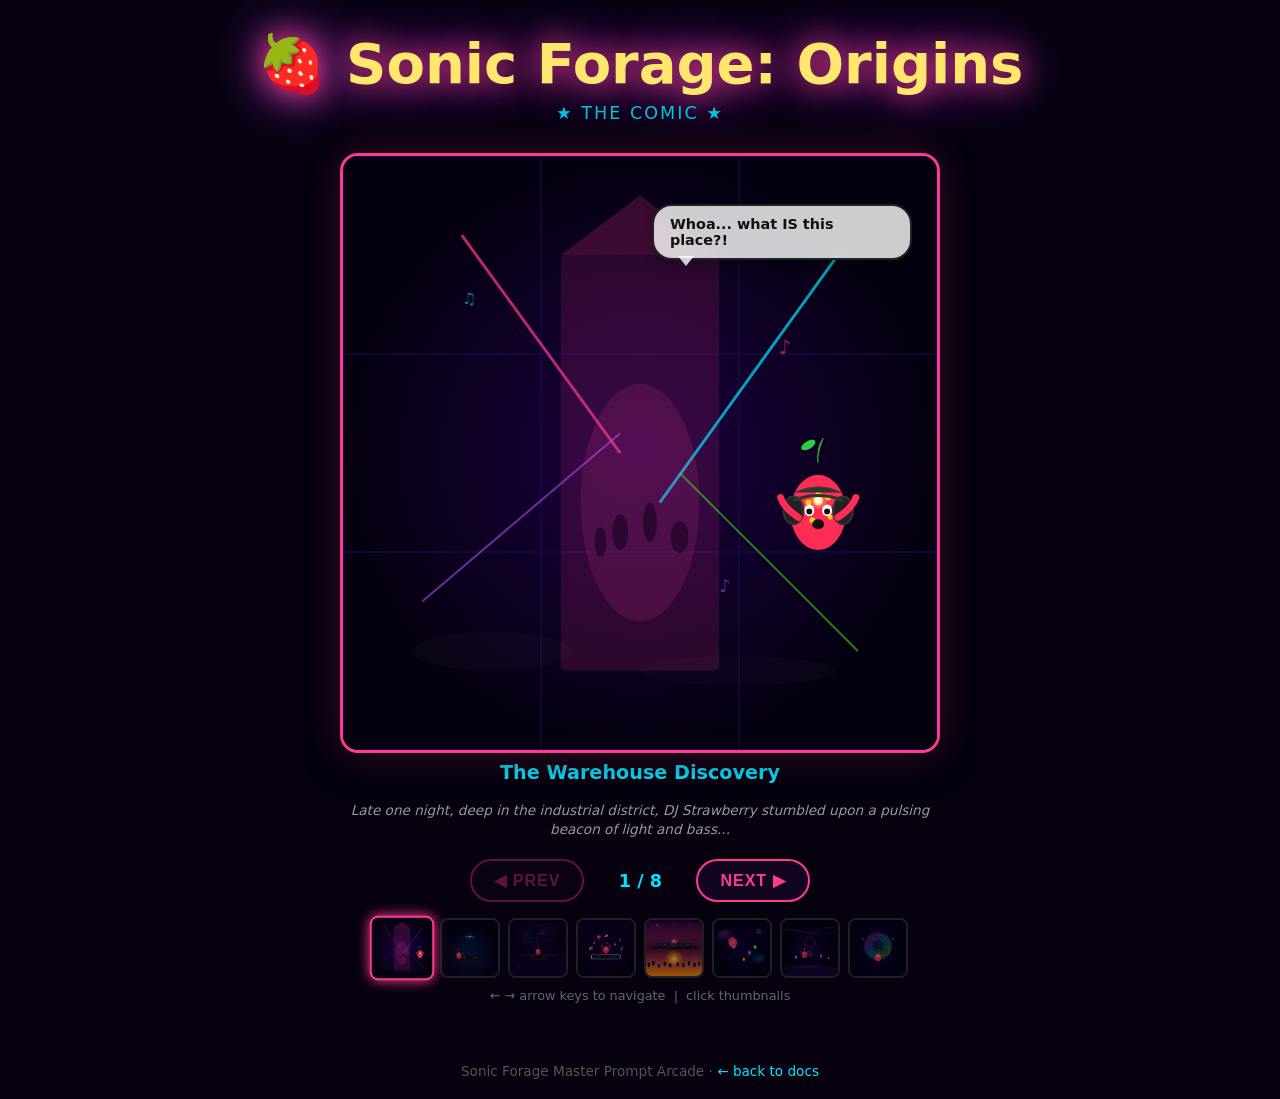
==== commit fc43d110: "chore: fix trailing whitespace" ====
--- a/docs/comic/index.html
+++ b/docs/comic/index.html
@@ -543,7 +543,7 @@
       <circle cx="9" cy="35" r="2.5" fill="#111"/>
       <circle cx="0" cy="22" r="4" fill="#ffe66d"/>
       <circle cx="0" cy="22" r="7" fill="#ffe66d44"/>
-      <path d="M-5,48 Q0,54 5,48" fill="none" stroke="#111" stroke-width="2"/>  
+      <path d="M-5,48 Q0,54 5,48" fill="none" stroke="#111" stroke-width="2"/>
       <!-- one hand on deck, one raised -->
       <path d="M-18,44 Q-25,50 -22,60" fill="none" stroke="#ff2d55" stroke-width="7" stroke-linecap="round"/>
       <path d="M18,40 Q35,20 40,0" fill="none" stroke="#ff2d55" stroke-width="7" stroke-linecap="round"/>
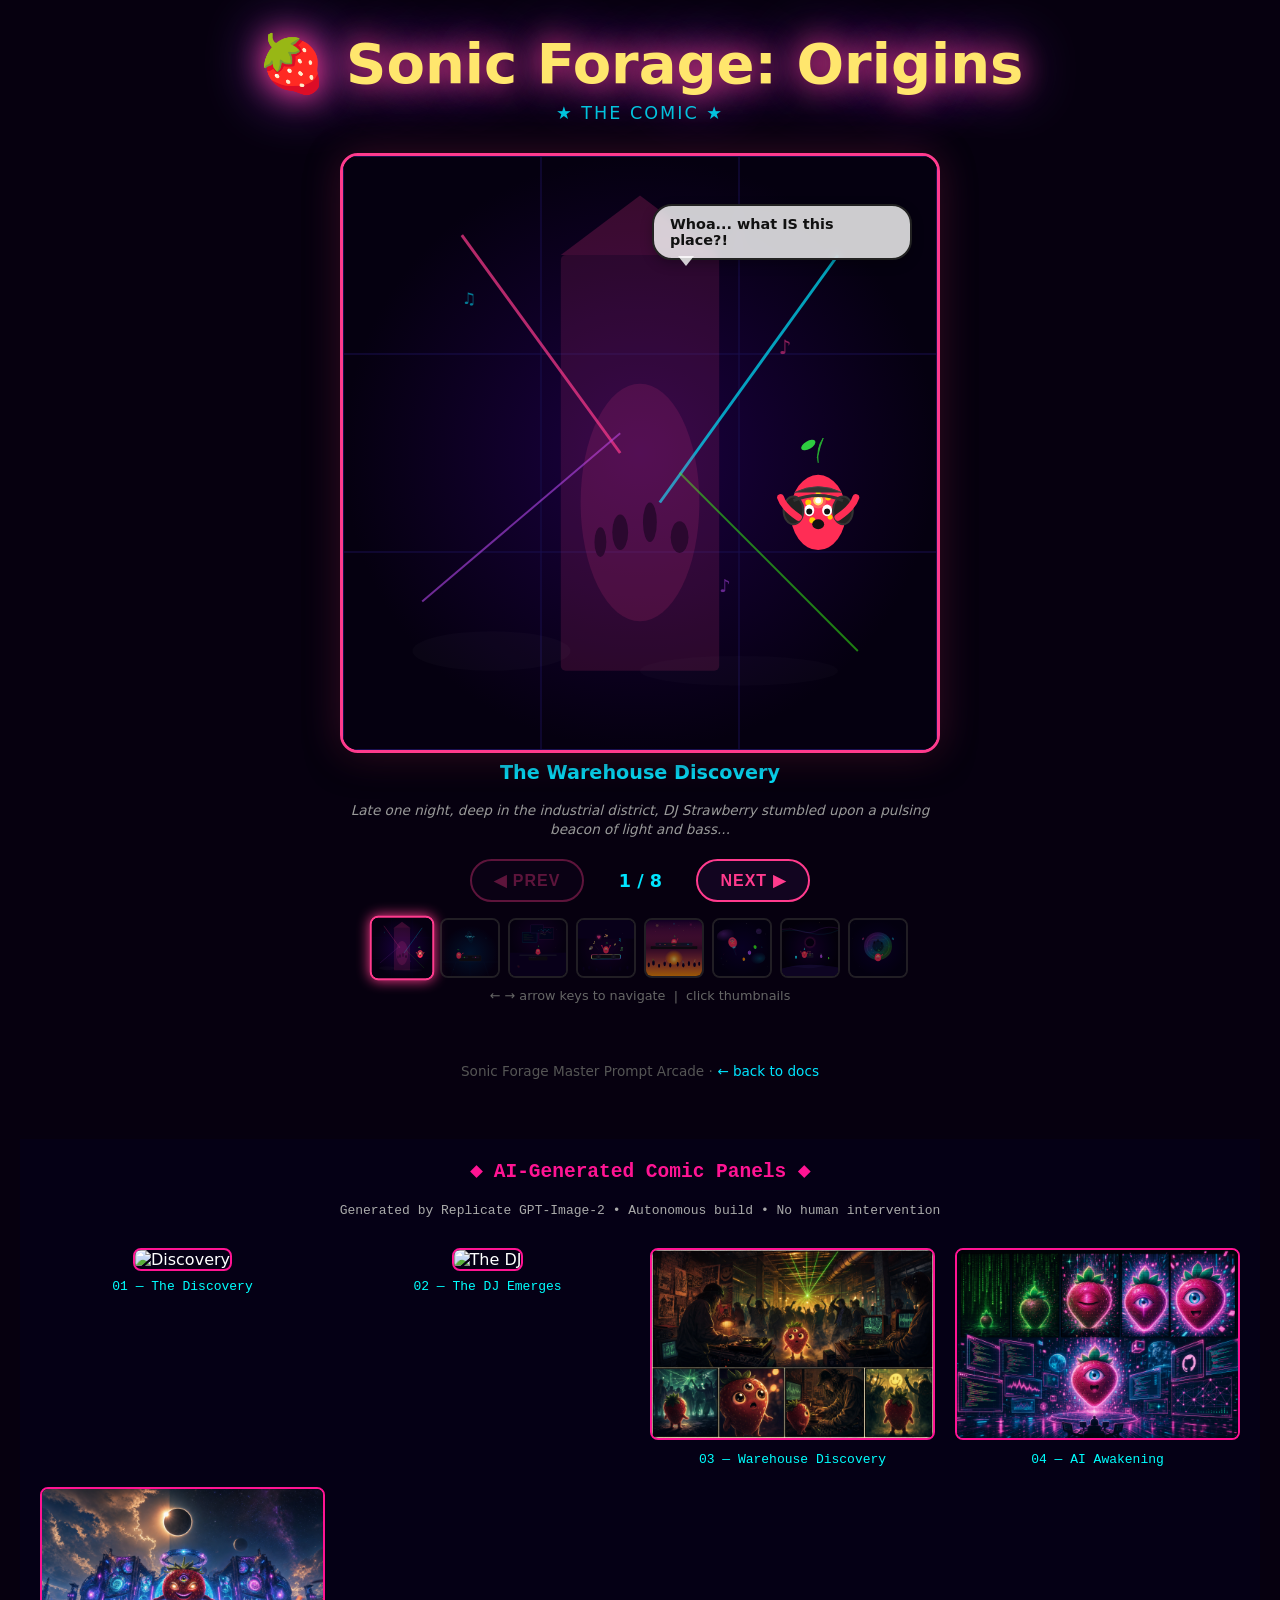
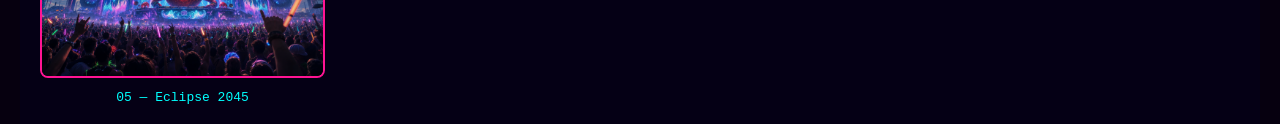
==== commit 76fde5b1: "feat: add AI-generated comic panel gallery to comic strip page" ====
--- a/docs/comic/index.html
+++ b/docs/comic/index.html
@@ -937,5 +937,37 @@
 renderPanel(0);
 </script>
 
+<!-- Generated Image Gallery -->
+<section class="generated-gallery" style="margin-top:40px;padding:20px;background:#050015;">
+  <h2 style="text-align:center;color:#ff1493;font-family:monospace;margin-bottom:20px;">
+    ◈ AI-Generated Comic Panels ◈
+  </h2>
+  <p style="text-align:center;color:#aaa;font-family:monospace;margin-bottom:30px;">
+    Generated by Replicate GPT-Image-2 • Autonomous build • No human intervention
+  </p>
+  <div style="display:grid;grid-template-columns:repeat(auto-fit,minmax(280px,1fr));gap:20px;max-width:1200px;margin:0 auto;">
+    <div style="text-align:center;">
+      <img src="images/panel_01_discovering_third_eye.png" alt="Discovery" style="width:100%;border-radius:8px;border:2px solid #ff1493;">
+      <p style="color:#00ffff;font-family:monospace;margin-top:8px;">01 — The Discovery</p>
+    </div>
+    <div style="text-align:center;">
+      <img src="images/panel_02_strawberry_dj.png" alt="The DJ" style="width:100%;border-radius:8px;border:2px solid #ff1493;">
+      <p style="color:#00ffff;font-family:monospace;margin-top:8px;">02 — The DJ Emerges</p>
+    </div>
+    <div style="text-align:center;">
+      <img src="images/panel_03_comic_warehouse_discovery.png" alt="Warehouse" style="width:100%;border-radius:8px;border:2px solid #ff1493;">
+      <p style="color:#00ffff;font-family:monospace;margin-top:8px;">03 — Warehouse Discovery</p>
+    </div>
+    <div style="text-align:center;">
+      <img src="images/panel_04_comic_ai_awakening.png" alt="Awakening" style="width:100%;border-radius:8px;border:2px solid #ff1493;">
+      <p style="color:#00ffff;font-family:monospace;margin-top:8px;">04 — AI Awakening</p>
+    </div>
+    <div style="text-align:center;">
+      <img src="images/panel_05_comic_eclipse_2045.png" alt="Eclipse" style="width:100%;border-radius:8px;border:2px solid #ff1493;">
+      <p style="color:#00ffff;font-family:monospace;margin-top:8px;">05 — Eclipse 2045</p>
+    </div>
+  </div>
+</section>
+
 </body>
 </html>
